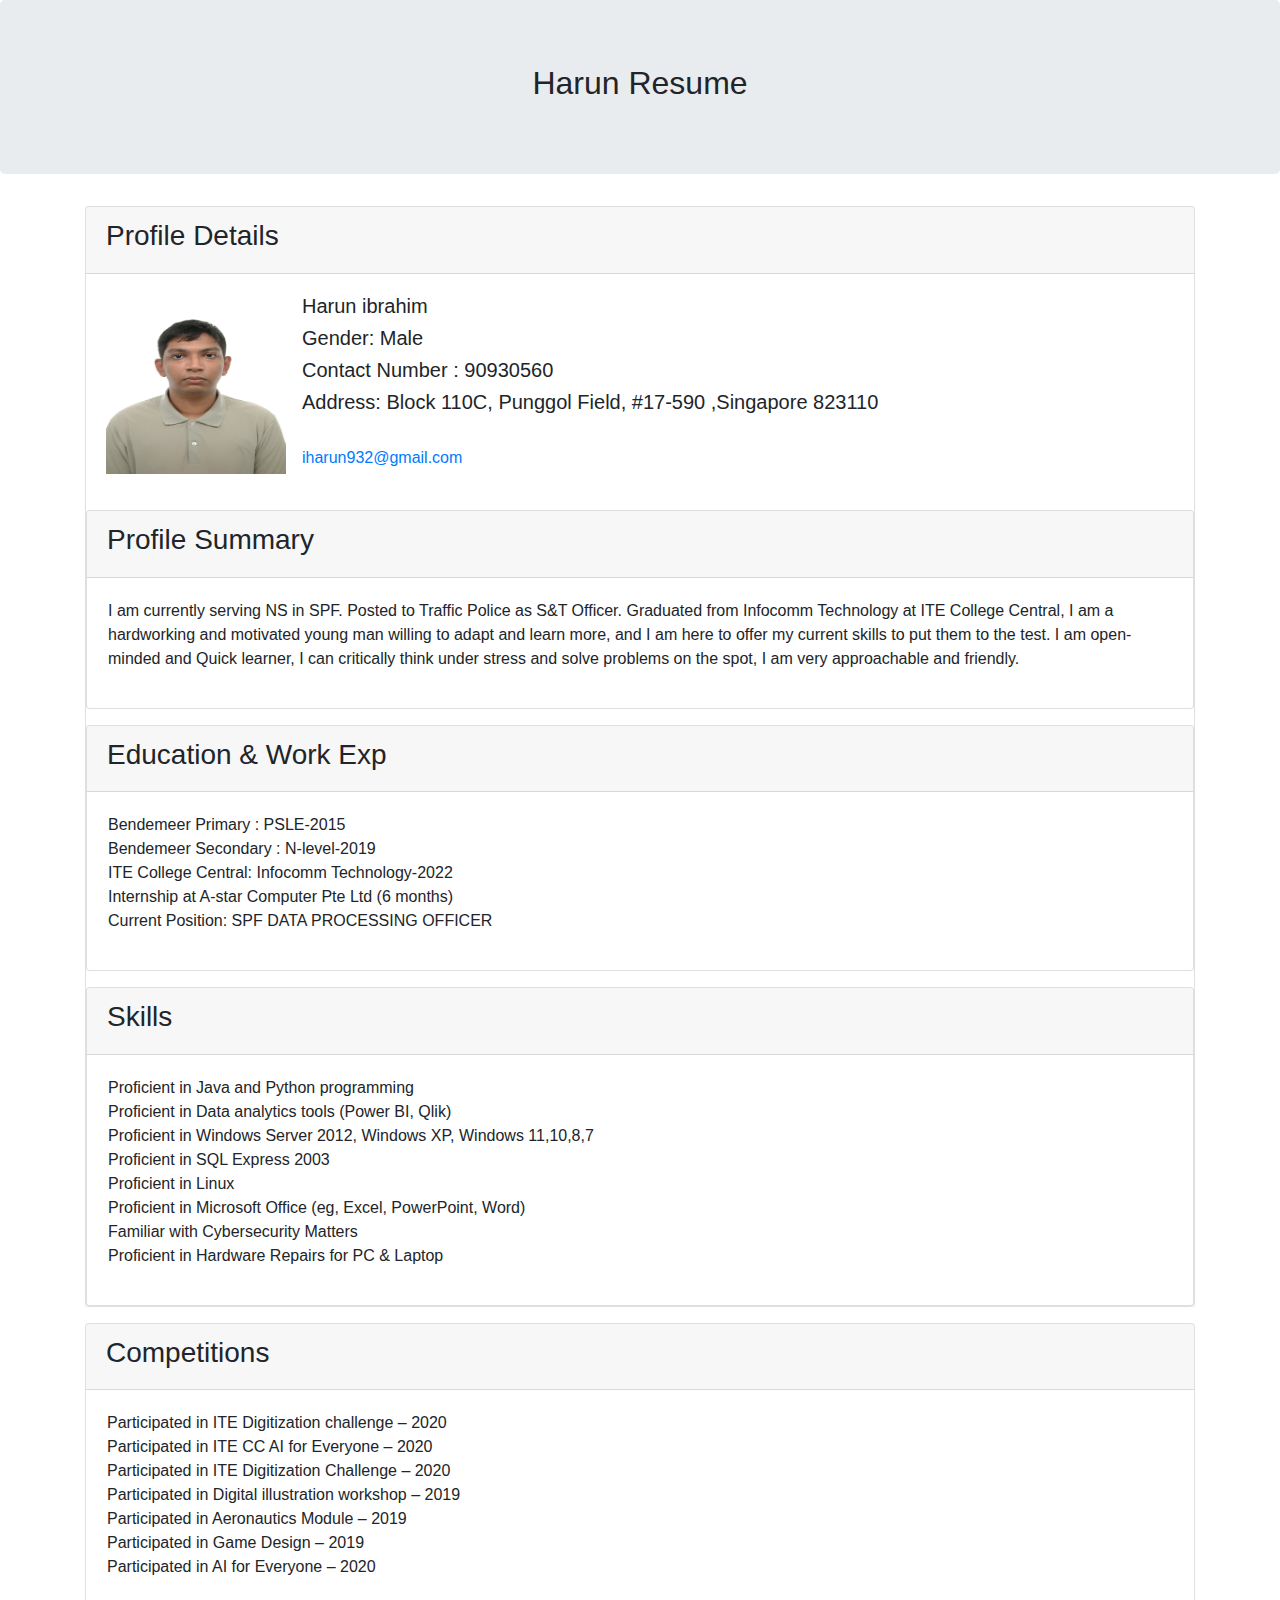
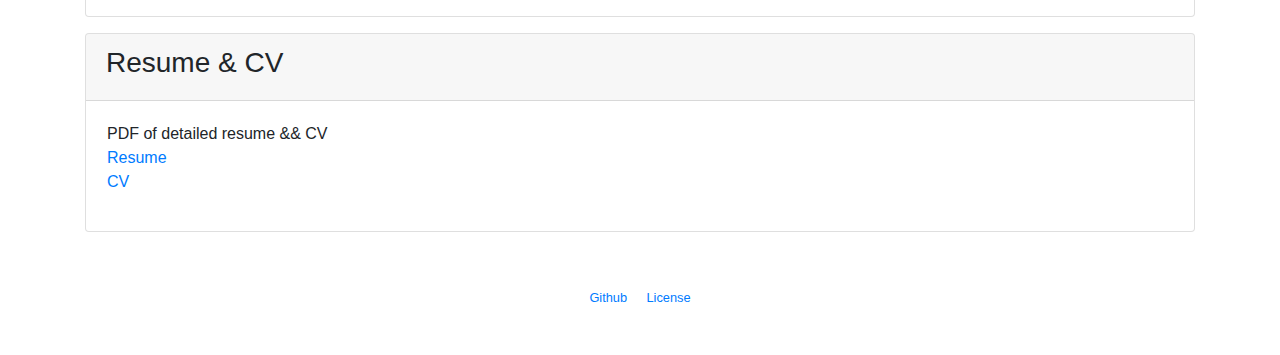
==== index.html @ 07da5af7 "index.html" ====
<!DOCTYPE html>
<html>

<head>
    <meta charset="utf-8" />
    <title></title>
    <link href=”StyleSheet.css” rel=”stylesheet” type=”text/css” media=”all” />
    <link rel="stylesheet" href="https://maxcdn.bootstrapcdn.com/bootstrap/4.5.2/css/bootstrap.min.css">
    <script src="https://ajax.googleapis.com/ajax/libs/jquery/3.5.1/jquery.min.js"></script>
    <script src="https://cdnjs.cloudflare.com/ajax/libs/popper.js/1.16.0/umd/popper.min.js"></script>
    <script src="https://maxcdn.bootstrapcdn.com/bootstrap/4.5.2/js/bootstrap.min.js"></script>
</head>
<body>
    <div class=" jumbotron text-center">
        <h2>Harun Resume</h2>
</div>
    <div class="container">
           
     <div class="card">
          <div class=" card-header">
                    <h3> Profile Details </h3>
                </div>
            <div class=" card-body">
                <div class=" media">
                    <img src="photofharunfaceedited (2).jpg" img height="180" , width="180" class=" algn-self-center mr-3" />
                    <div class=" media-body">
                        <h5>Harun ibrahim</h5>
                        <h5>Gender: Male</h5>
                        <h5>Contact Number : 90930560 </h5>
                        <h5>Address: Block 110C, Punggol Field, #17-590 ,Singapore 823110 </h5> <br />
                        <a href="mailto:iharun932@gmail.com"> iharun932@gmail.com</a><br />
                    </div>
                </div>
            </div>
            <!--Work&exp-->
           <p></p>
            <div class="card">
                <div class=" card-header">
                    <h3> Profile Summary </h3>
                </div>
                <div class="card-body">
                    <table border="0">
                        <tr>
                            <td>
                                I am currently serving NS in SPF. Posted to Traffic Police as S&T Officer. 
                                Graduated from Infocomm Technology at ITE College Central, I 
                                am a hardworking and motivated young man willing to adapt and learn more, and 
                                I am here to offer my current skills to put them to the test. I am open-minded and Quick 
                                learner, I can critically think under stress and solve problems on the spot, I am 
                                very approachable and friendly.
                            </td>
                        </tr>
                    </table>
                    <table class="table"></table>
                </div>
            </div>
            <!--Education-->
            <p></p>
            <div class="card">
                <div class=" card-header">
                    <h3> Education & Work Exp </h3>
                </div>
                <div class="card-body">
                    <table border="0">
                        <tr>
                            <td>
                                Bendemeer Primary : PSLE-2015 <br />
                                Bendemeer Secondary : N-level-2019 <br />
                                ITE College Central: Infocomm Technology-2022<br />
                                Internship at A-star Computer Pte Ltd (6 months)<br />
                                Current Position: SPF DATA PROCESSING OFFICER <br />
                            </td>
                        </tr>
                    </table>
                    <table class="table"></table>
                </div>
            </div>
            <!--Skills-->
            <p></p>
            <div class="card">
                <div class=" card-header">
                    <h3> Skills</h3>
                </div>
                <div class="card-body">
                    <table border="0">
                        <tr>
                            <td>
                                Proficient in Java and Python programming <br />
                                Proficient in Data analytics tools (Power BI, Qlik)<br />
                                Proficient in Windows Server 2012, Windows XP, Windows 11,10,8,7 <br />
                                Proficient in SQL Express 2003 <br />
                                Proficient in Linux <br />
                                Proficient in Microsoft Office (eg, Excel, PowerPoint, Word) <br />
                                Familiar with Cybersecurity Matters <br />
                                Proficient in Hardware Repairs for PC & Laptop <br />
                            </td>
                        </tr>
                    </table>
                    <table class="table"></table>
                </div>
            </div>
        </div>
        <!--Competitions-->
        <p></p>
        <div class="card">
            <div class=" card-header">
                <h3>Competitions</h3>
            </div>
            <div class="card-body">
                <table border="0">
                    <tr>
                        <td>
                            Participated in ITE Digitization challenge – 2020 <br />
                            Participated in ITE CC AI for Everyone – 2020 <br />
                            Participated in ITE Digitization Challenge – 2020 <br />
                            Participated in Digital illustration workshop – 2019 <br />
                            Participated in Aeronautics Module – 2019 <br />
                            Participated in Game Design – 2019 <br />
                            Participated in AI for Everyone – 2020 <br />
                            
                        </td>
                    </tr>
                </table>
                <table class="table"></table>
            </div>
        </div>

        
      
        <!--Resume-->
        <p></p>
        <div class="card">
            <div class=" card-header">
                <h3>Resume & CV </h3>
            </div>
            <div class="card-body">
                <table border="0">
                    <tr>
                        <td>
                             PDF of detailed resume && CV <br />
                            <a href="resumepag1.pdf">Resume</a><br />
                            <a href="cv.pdf"> CV</a><br />
                        </td>
                    </tr>
                </table>
                <table class="table"></table>
            </div>
        </div>
    </div>

 <!-- Footer-->
    <footer class="bg-bottom text-center py-5">
        <div class="container px-5">
            <div class="text-white-50 small">
                <div id="copyright-text" class="mb-2"></div>
                <a id="github-link" href="https://github.com/senli1073">Github</a>
                <span class="mx-1">&middot;</span>
                <a id="license-link" href="https://github.com/senli1073/senli1073.github.io/blob/main/LICENSE">License</a>
            </div>
        </div>
    </footer>

</body>
</html>
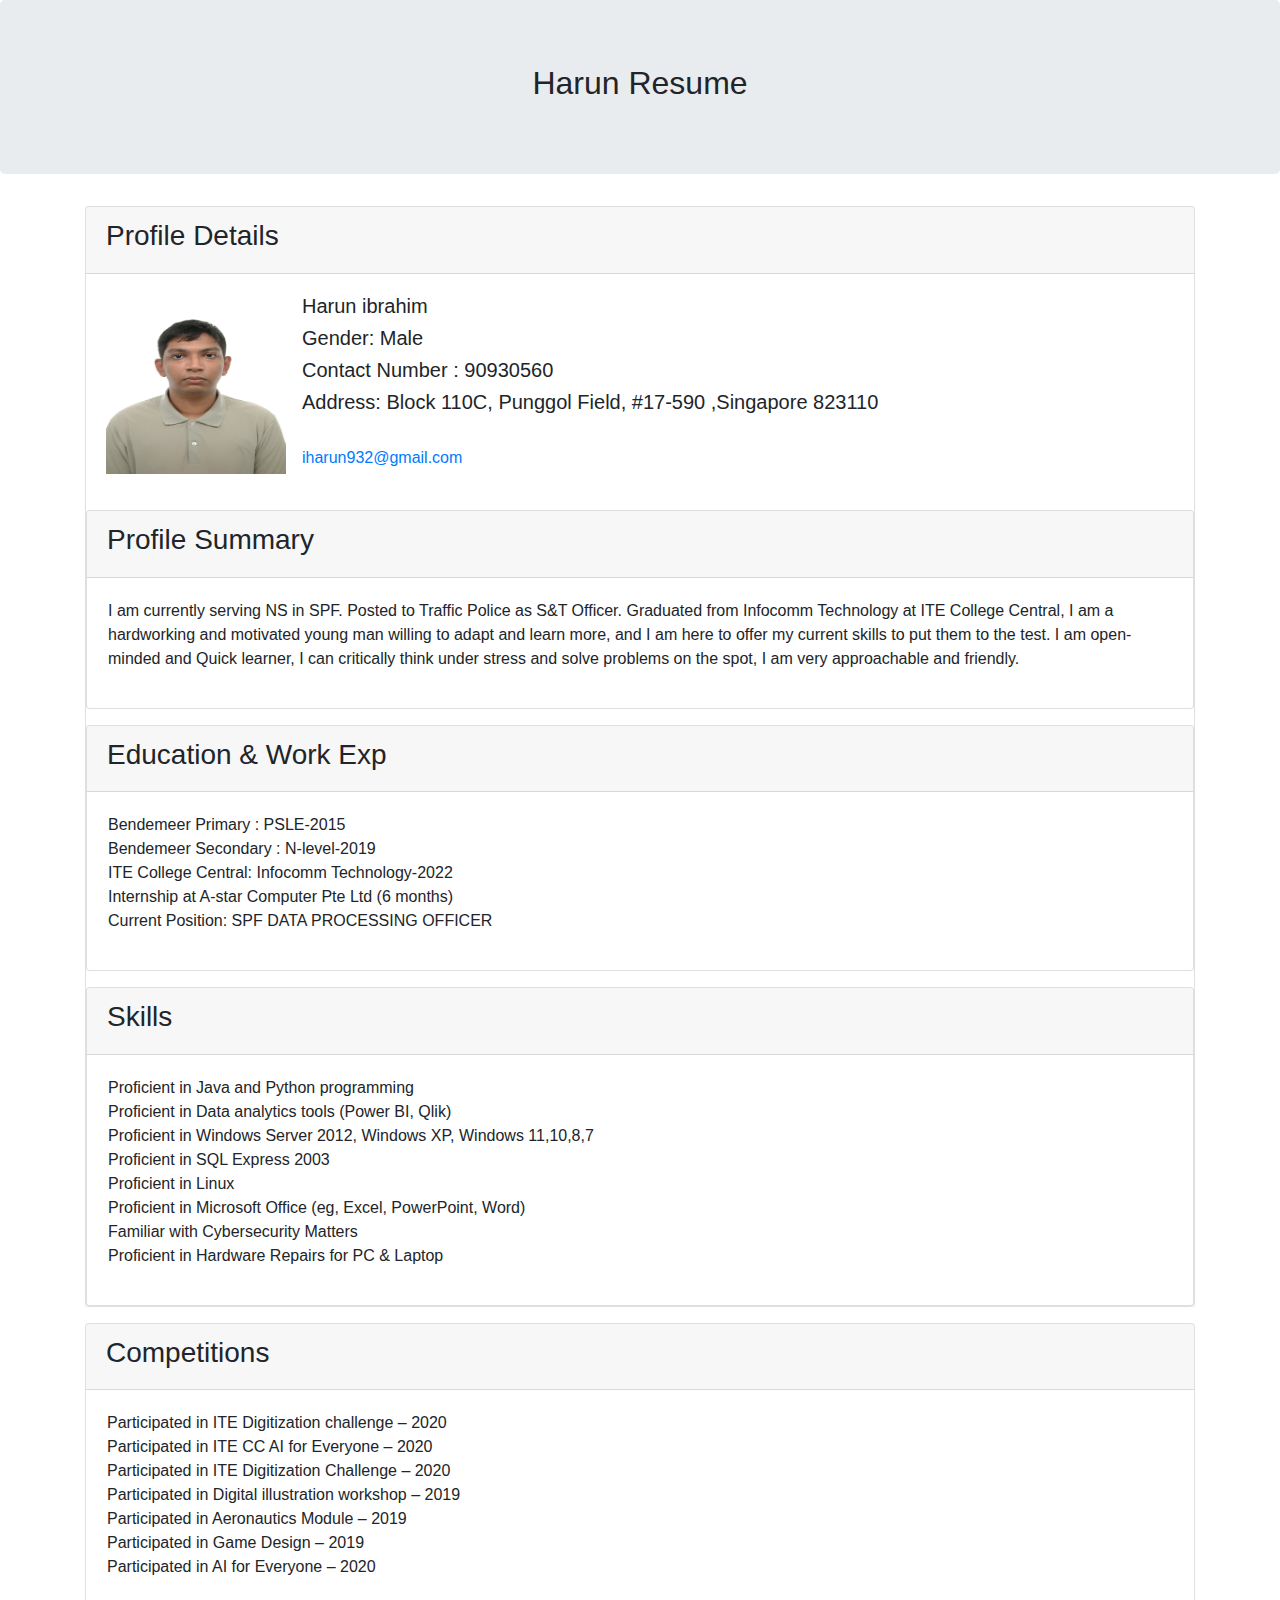
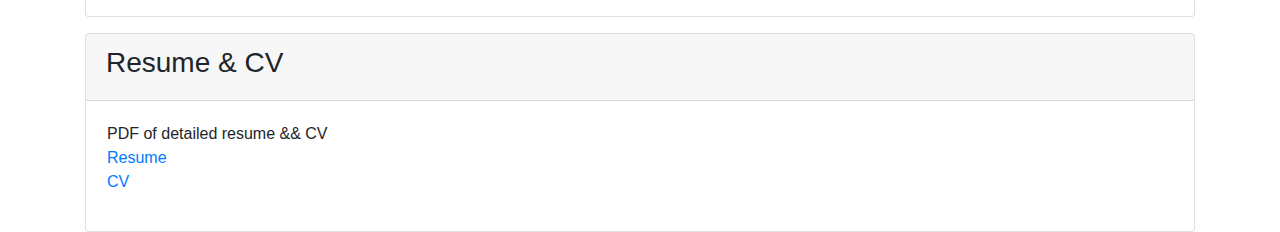
==== commit 585260a4: "index.html" ====
--- a/index.html
+++ b/index.html
@@ -148,17 +148,7 @@
         </div>
     </div>
 
- <!-- Footer-->
-    <footer class="bg-bottom text-center py-5">
-        <div class="container px-5">
-            <div class="text-white-50 small">
-                <div id="copyright-text" class="mb-2"></div>
-                <a id="github-link" href="https://github.com/senli1073">Github</a>
-                <span class="mx-1">&middot;</span>
-                <a id="license-link" href="https://github.com/senli1073/senli1073.github.io/blob/main/LICENSE">License</a>
-            </div>
-        </div>
-    </footer>
+ 
 
 </body>
 </html>
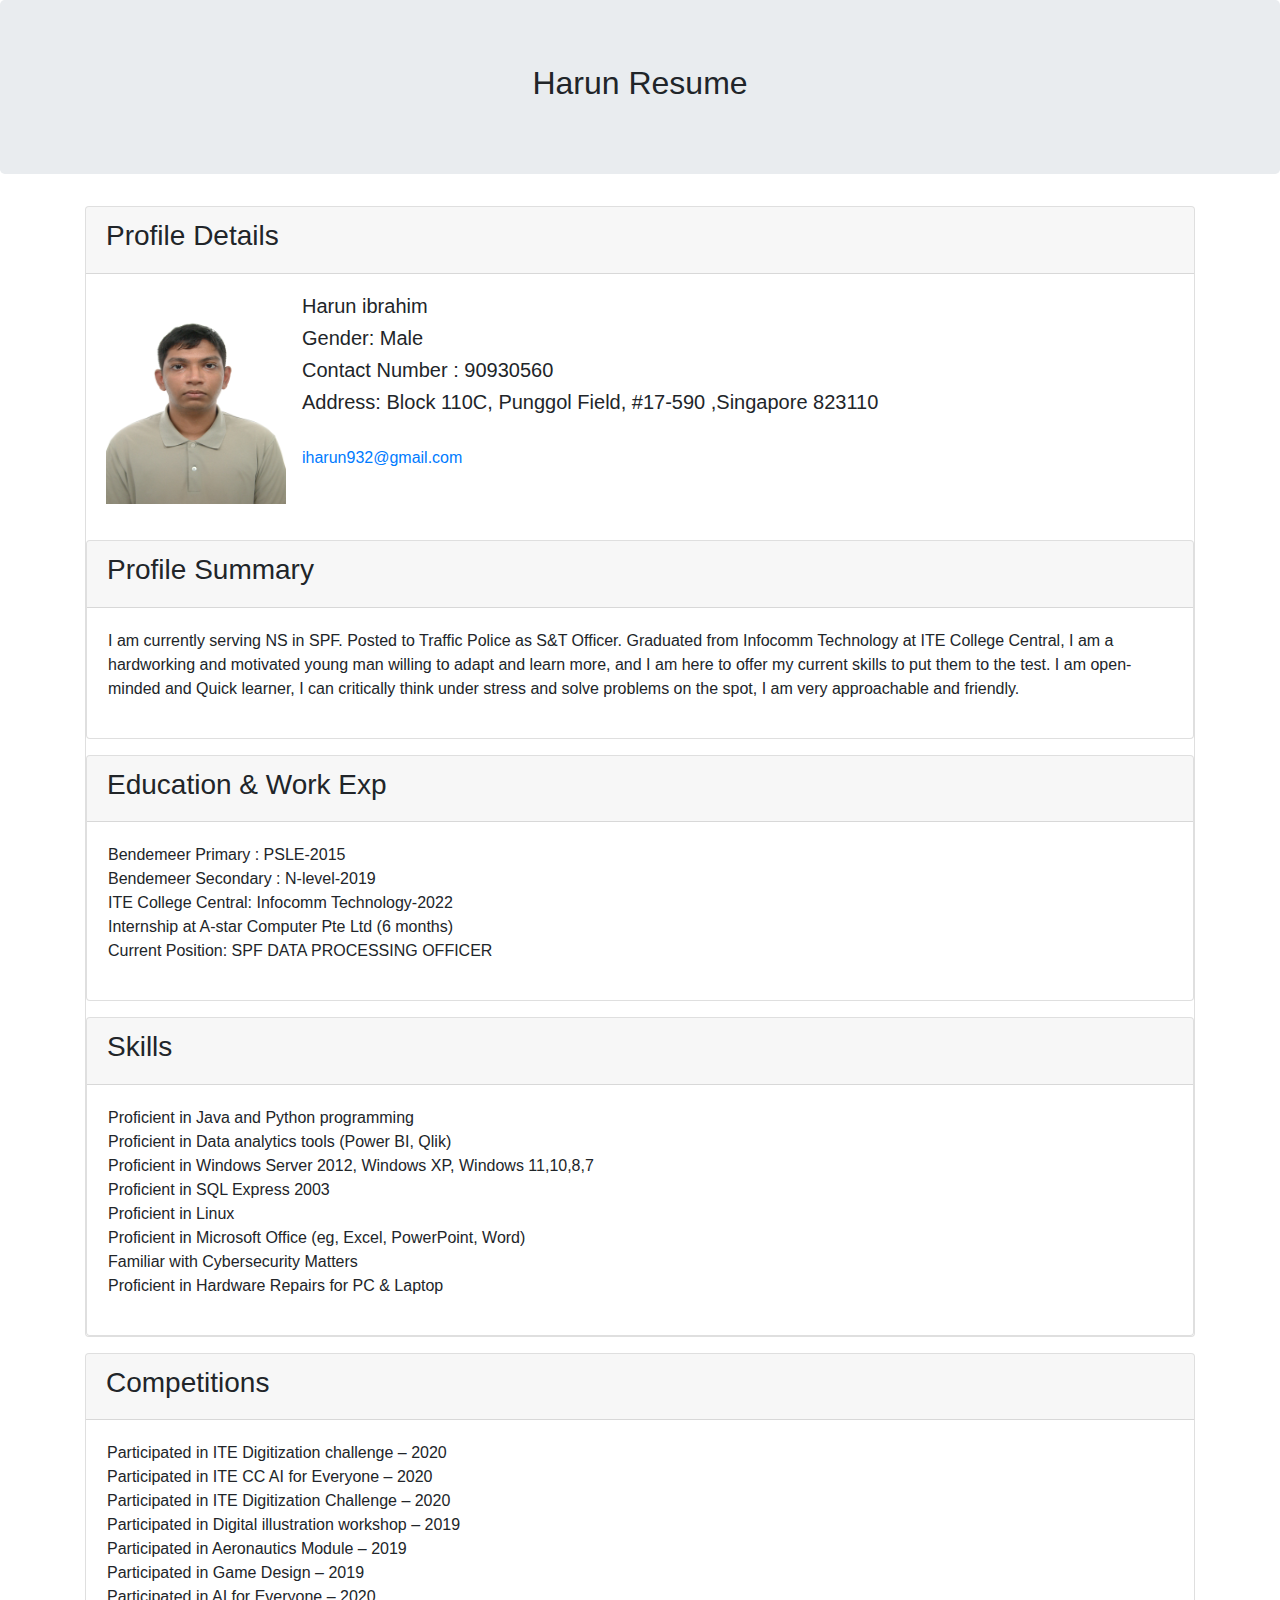
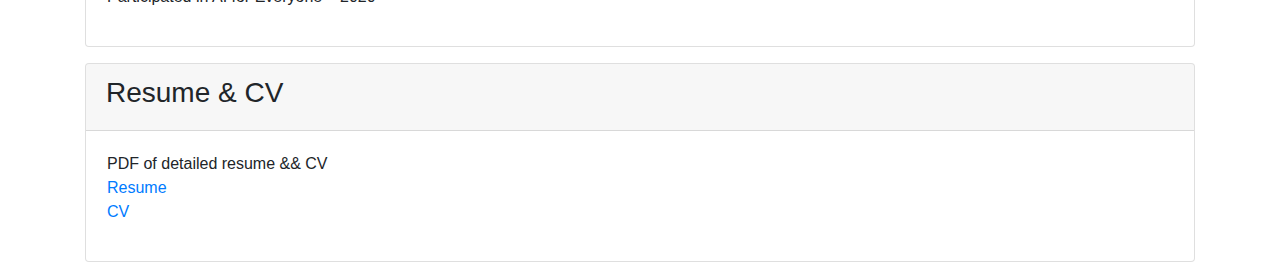
==== commit 412b1a2a: "index.html" ====
--- a/index.html
+++ b/index.html
@@ -22,7 +22,7 @@
                 </div>
             <div class=" card-body">
                 <div class=" media">
-                    <img src="photofharunfaceedited (2).jpg" img height="180" , width="180" class=" algn-self-center mr-3" />
+                    <img src="photofharunfaceedited (2).jpg" img height="210" , width="180" class=" algn-self-center mr-3" />
                     <div class=" media-body">
                         <h5>Harun ibrahim</h5>
                         <h5>Gender: Male</h5>
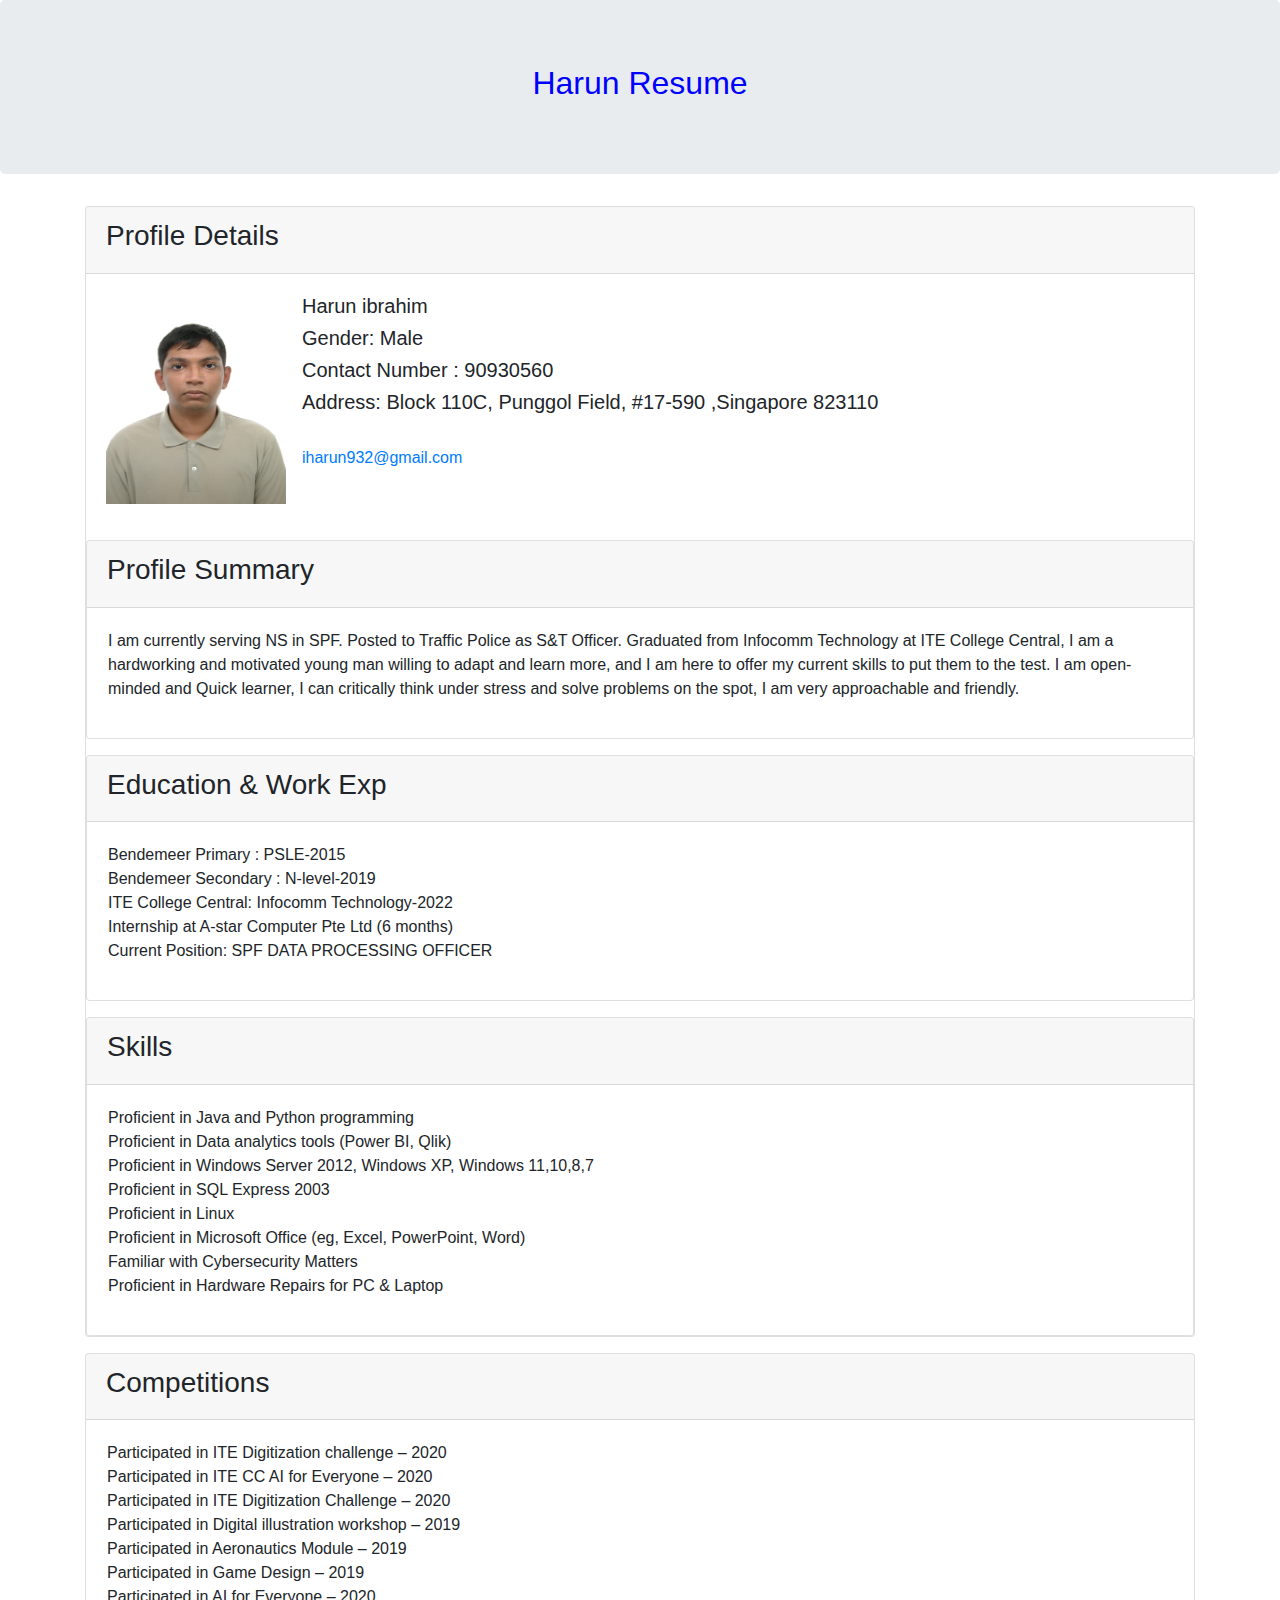
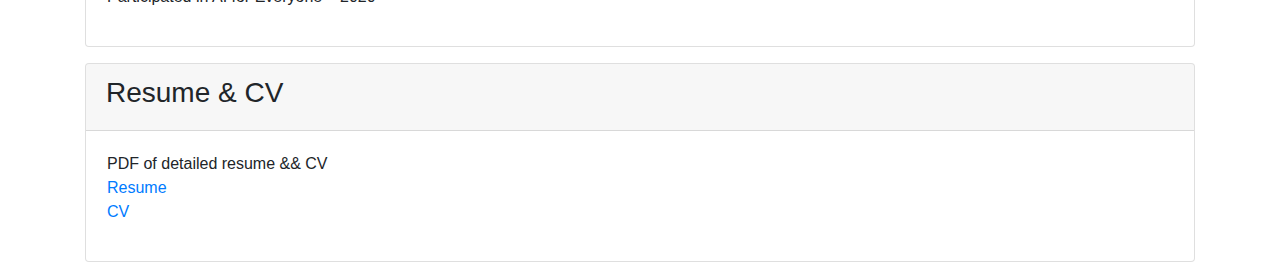
==== commit 11121042: "index.html" ====
--- a/index.html
+++ b/index.html
@@ -12,7 +12,7 @@
 </head>
 <body>
     <div class=" jumbotron text-center">
-        <h2>Harun Resume</h2>
+        <h2 style="color:blue;">Harun Resume</h2>
 </div>
     <div class="container">
            
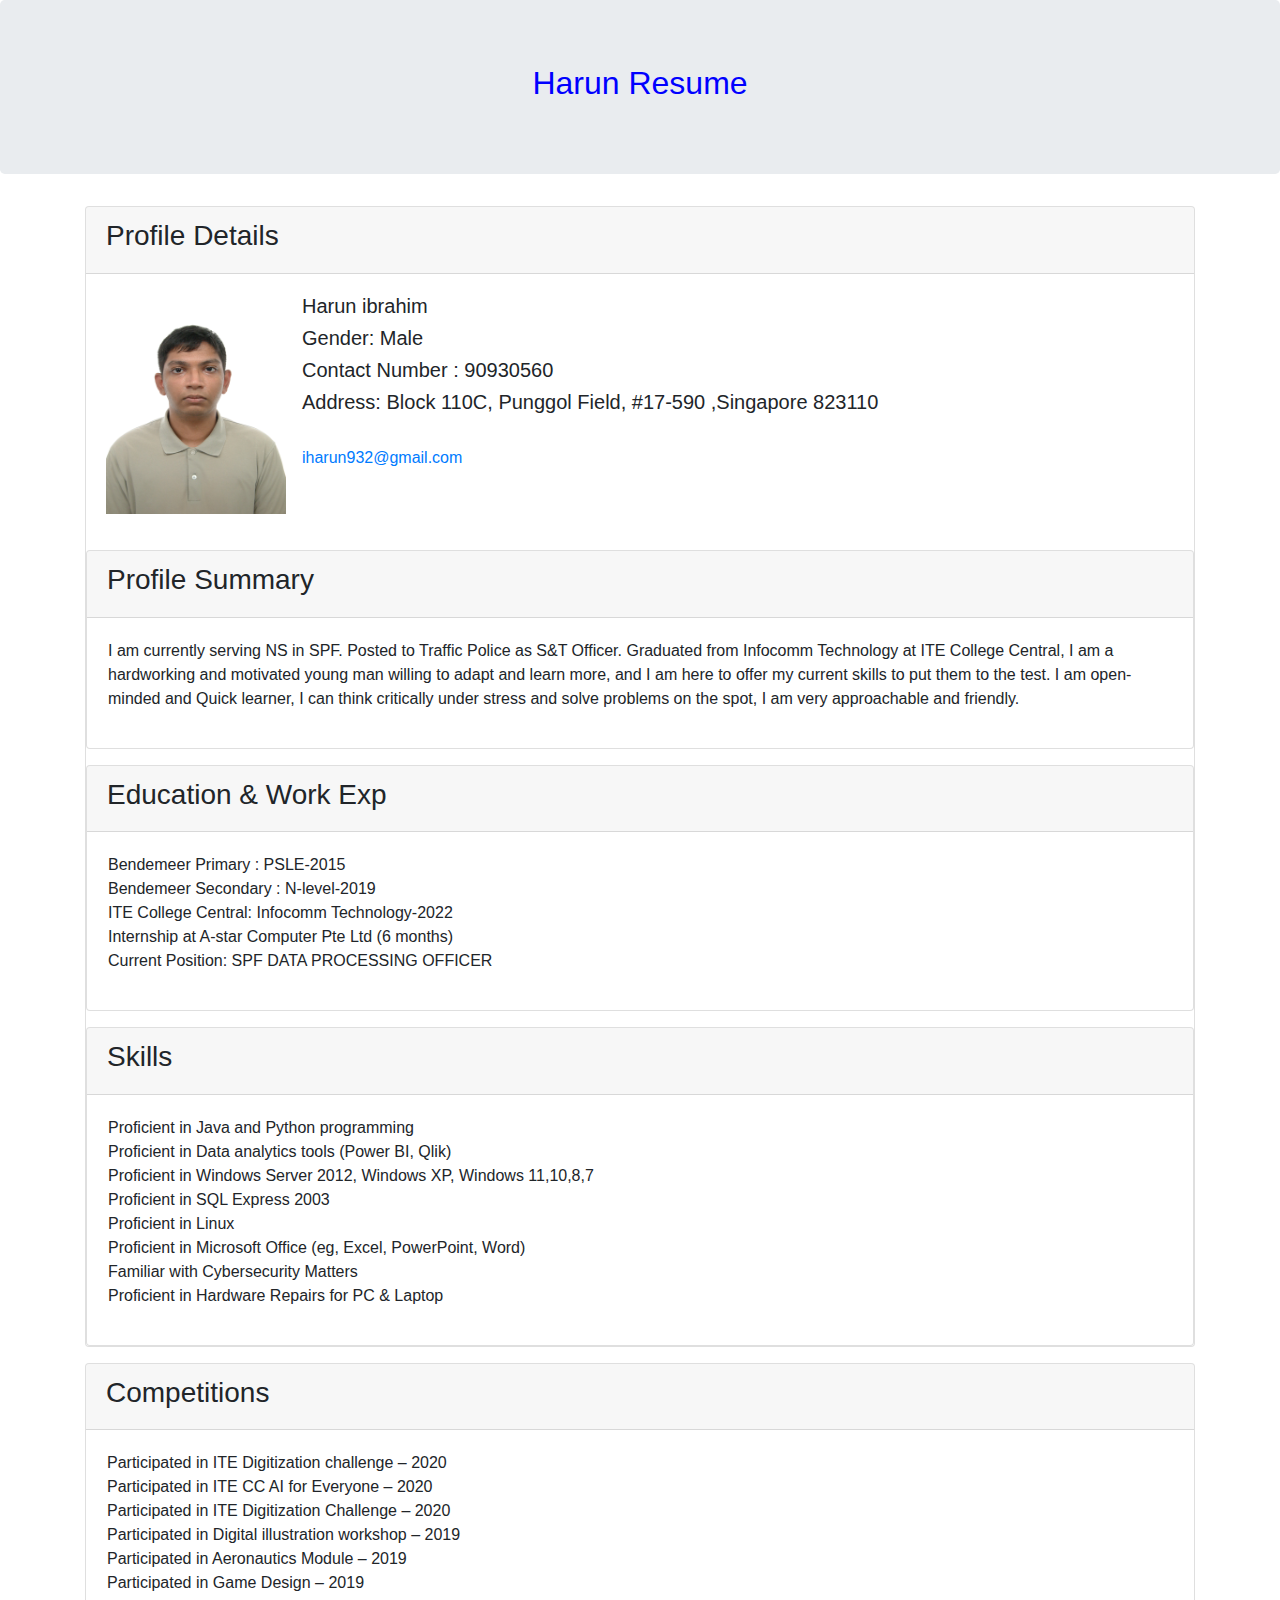
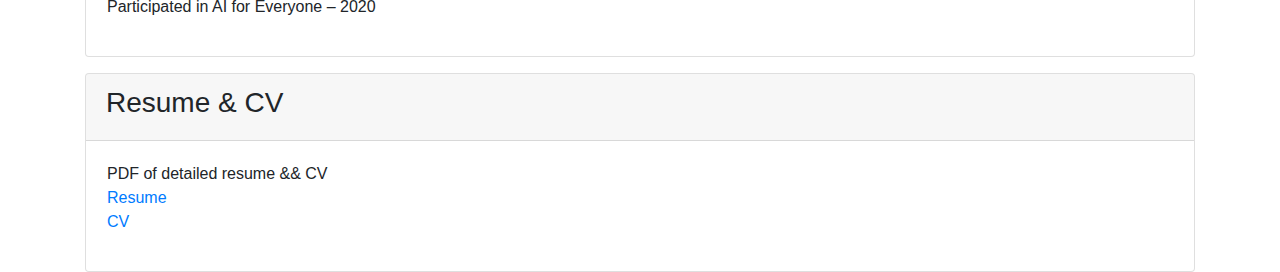
==== commit 1250f91c: "Update index.html" ====
--- a/index.html
+++ b/index.html
@@ -22,7 +22,7 @@
                 </div>
             <div class=" card-body">
                 <div class=" media">
-                    <img src="photofharunfaceedited (2).jpg" img height="210" , width="180" class=" algn-self-center mr-3" />
+                    <img src="photofharunfaceedited (2).jpg" img height="220" , width="180" class=" algn-self-center mr-3" />
                     <div class=" media-body">
                         <h5>Harun ibrahim</h5>
                         <h5>Gender: Male</h5>
@@ -46,7 +46,7 @@
                                 Graduated from Infocomm Technology at ITE College Central, I 
                                 am a hardworking and motivated young man willing to adapt and learn more, and 
                                 I am here to offer my current skills to put them to the test. I am open-minded and Quick 
-                                learner, I can critically think under stress and solve problems on the spot, I am 
+                                learner, I can think critically under stress and solve problems on the spot, I am 
                                 very approachable and friendly.
                             </td>
                         </tr>
@@ -124,9 +124,7 @@
                 <table class="table"></table>
             </div>
         </div>
-
         
-      
         <!--Resume-->
         <p></p>
         <div class="card">
@@ -148,7 +146,5 @@
         </div>
     </div>
 
- 
-
 </body>
 </html>
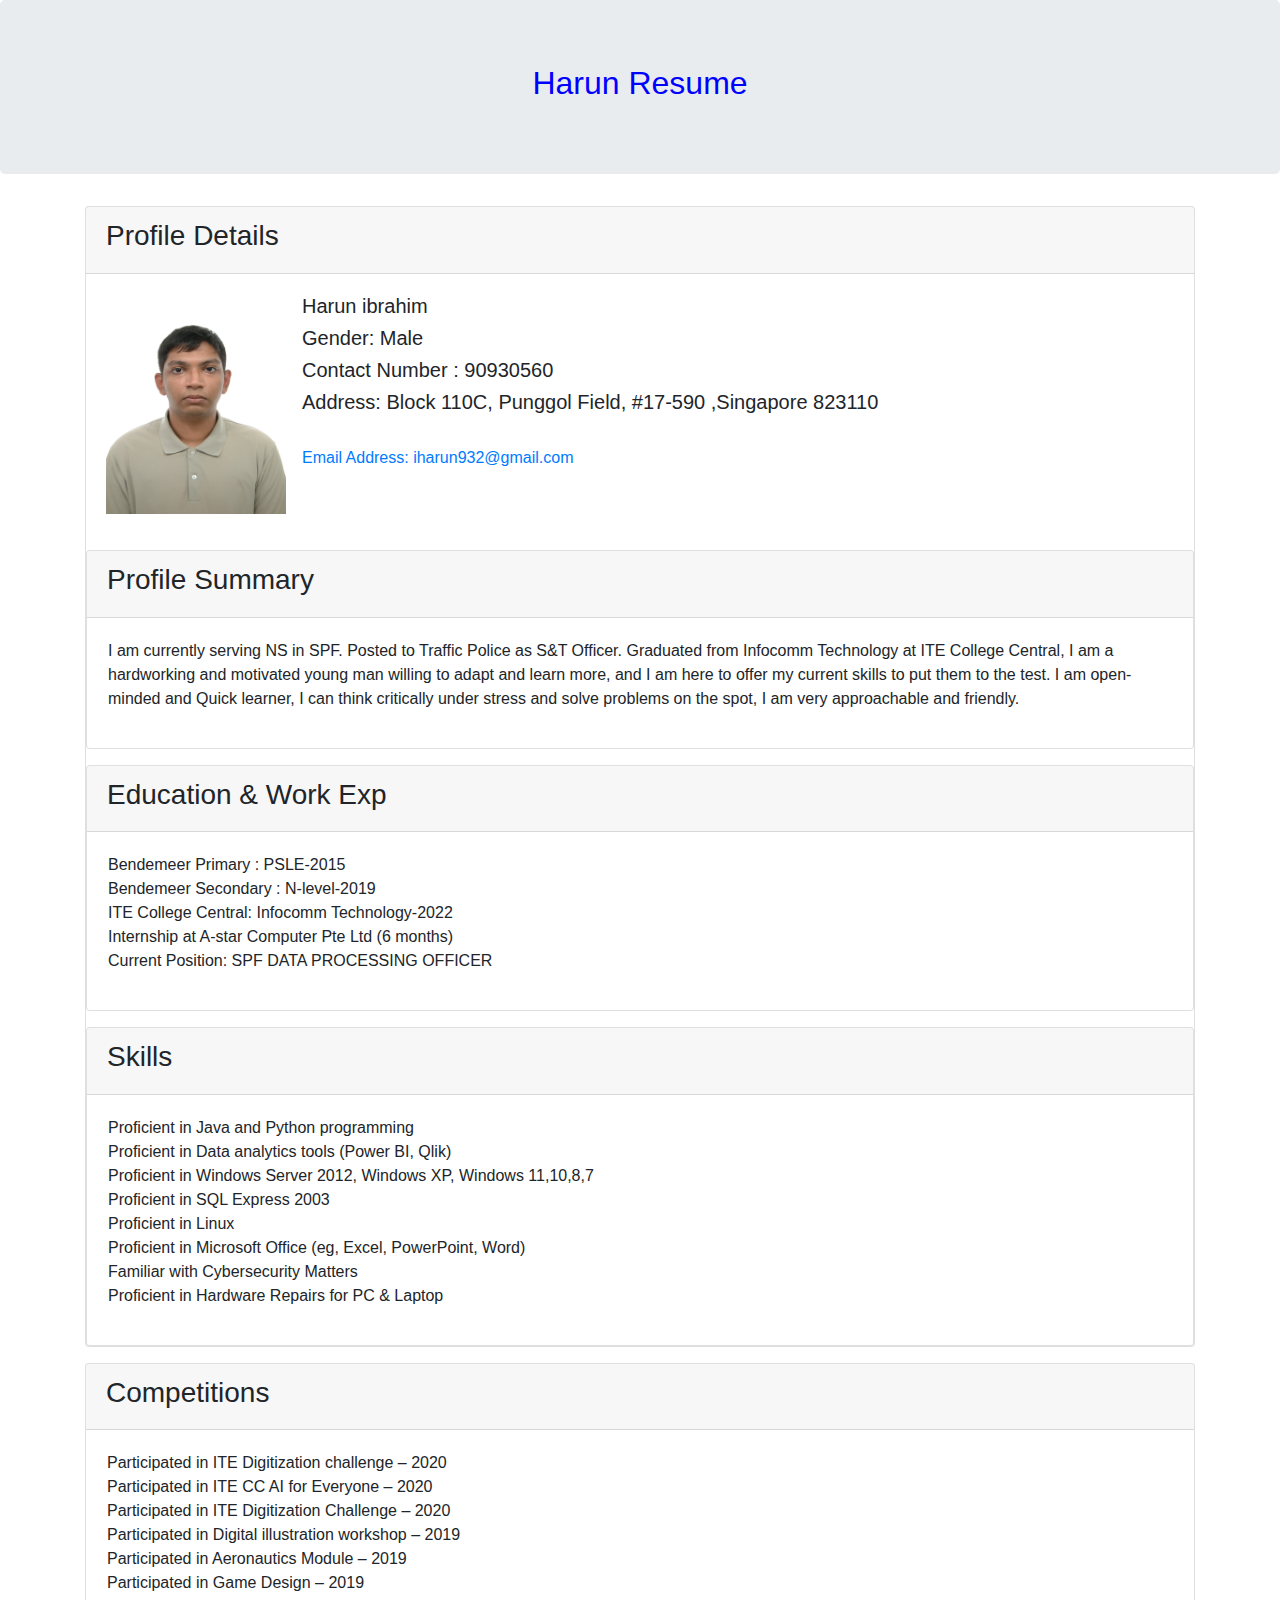
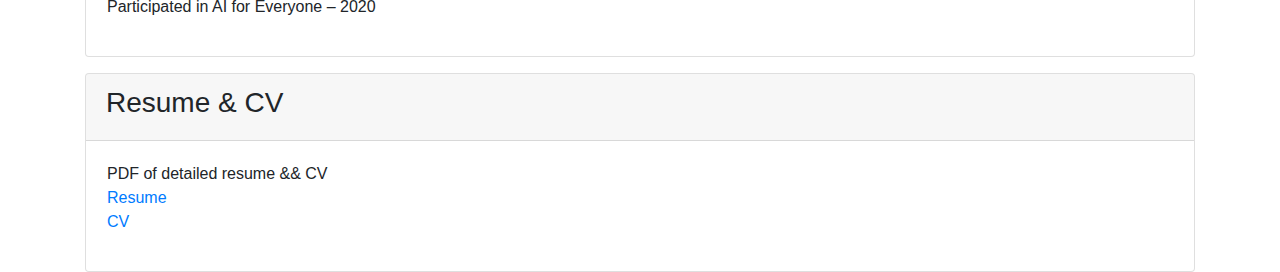
==== commit 7340ed56: "Update index.html" ====
--- a/index.html
+++ b/index.html
@@ -15,7 +15,6 @@
         <h2 style="color:blue;">Harun Resume</h2>
 </div>
     <div class="container">
-           
      <div class="card">
           <div class=" card-header">
                     <h3> Profile Details </h3>
@@ -28,7 +27,7 @@
                         <h5>Gender: Male</h5>
                         <h5>Contact Number : 90930560 </h5>
                         <h5>Address: Block 110C, Punggol Field, #17-590 ,Singapore 823110 </h5> <br />
-                        <a href="mailto:iharun932@gmail.com"> iharun932@gmail.com</a><br />
+                        <a href="mailto:iharun932@gmail.com"> Email Address: iharun932@gmail.com</a><br />
                     </div>
                 </div>
             </div>
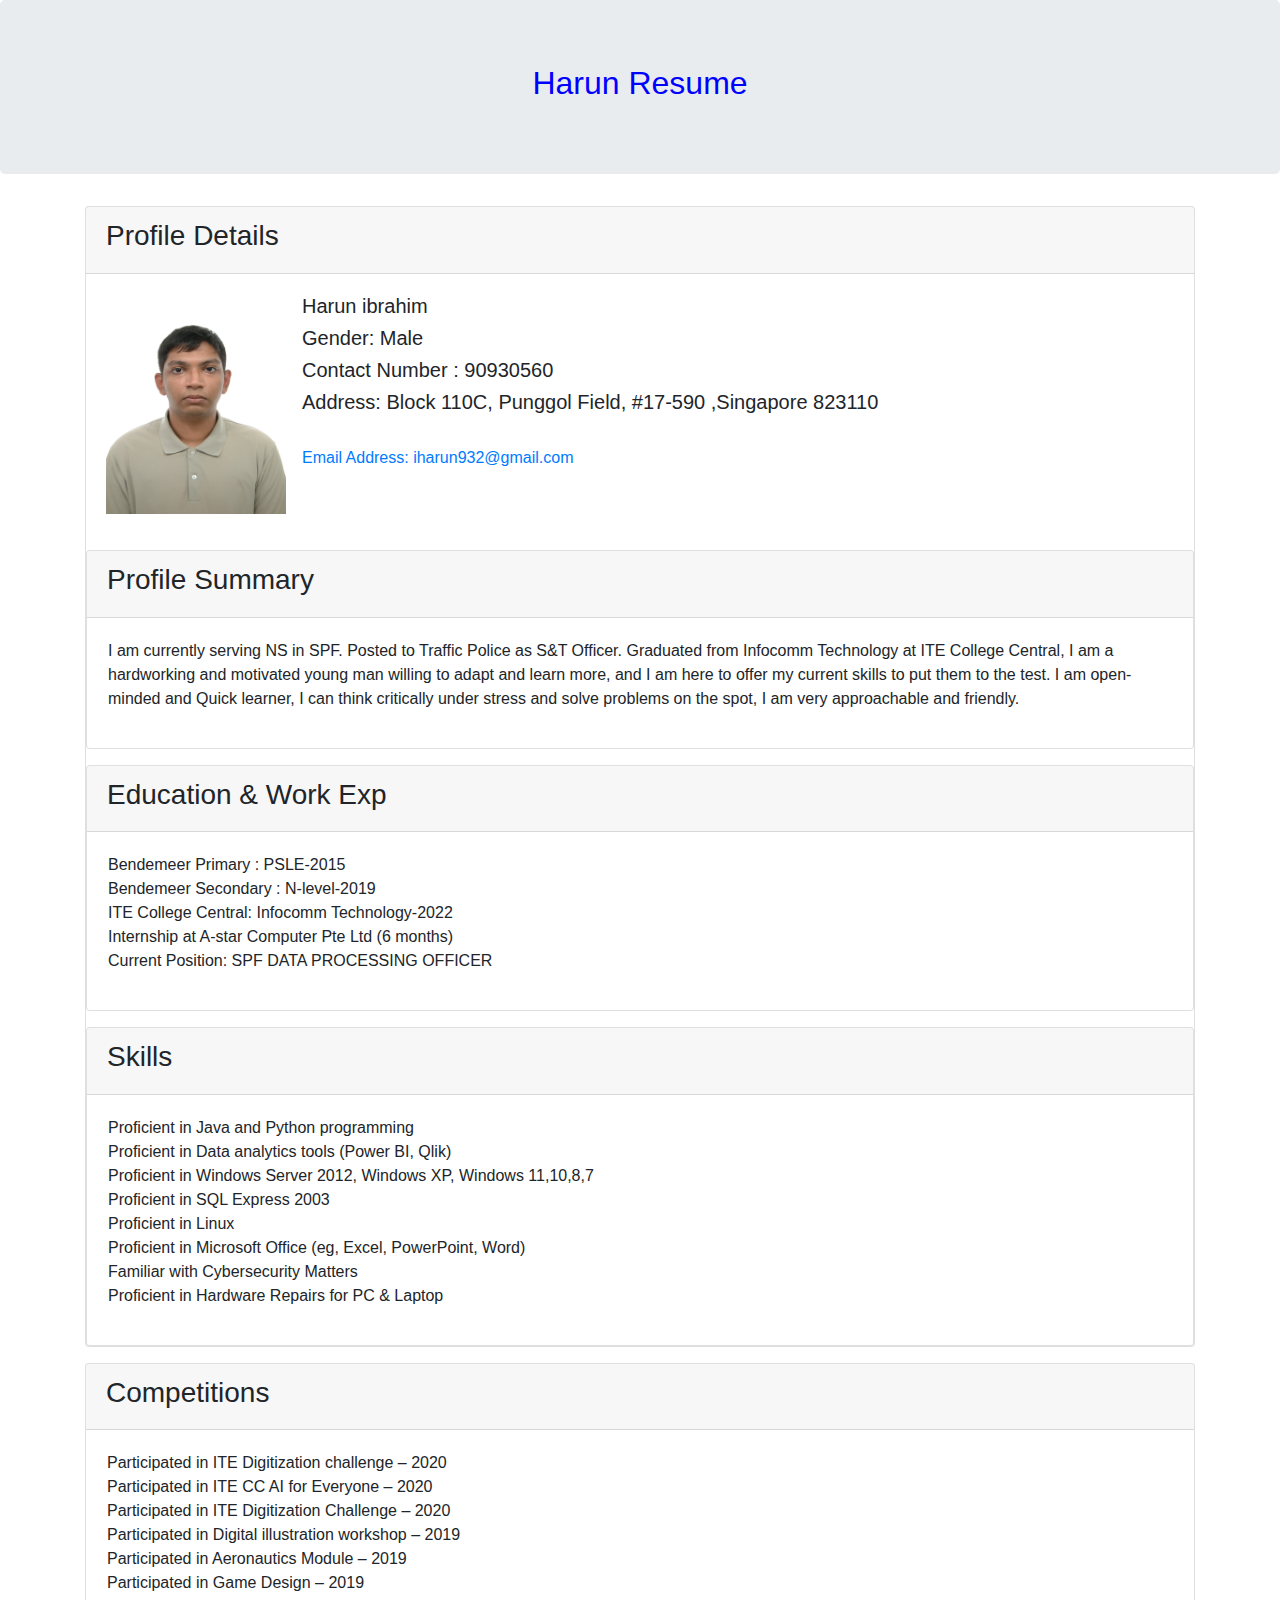
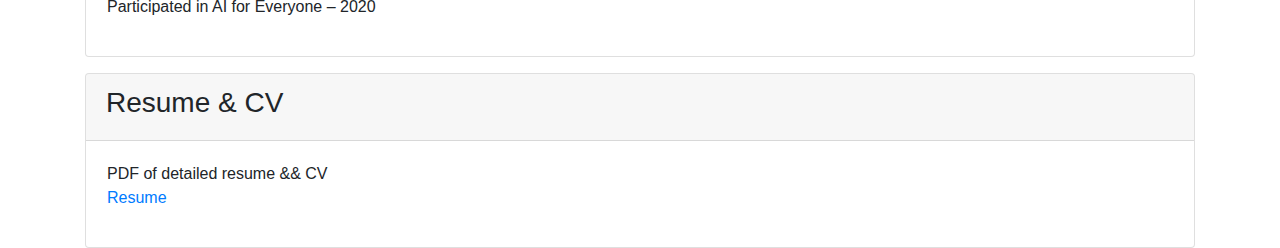
==== commit 9a708b76: "index.html" ====
--- a/index.html
+++ b/index.html
@@ -135,8 +135,8 @@
                     <tr>
                         <td>
                              PDF of detailed resume && CV <br />
-                            <a href="resumepag1.pdf">Resume</a><br />
-                            <a href="cv.pdf"> CV</a><br />
+                            <a href="wsdip.pdf">Resume</a><br />
+                            <!--<a href="cv.pdf"> CV</a><br /> -->
                         </td>
                     </tr>
                 </table>
